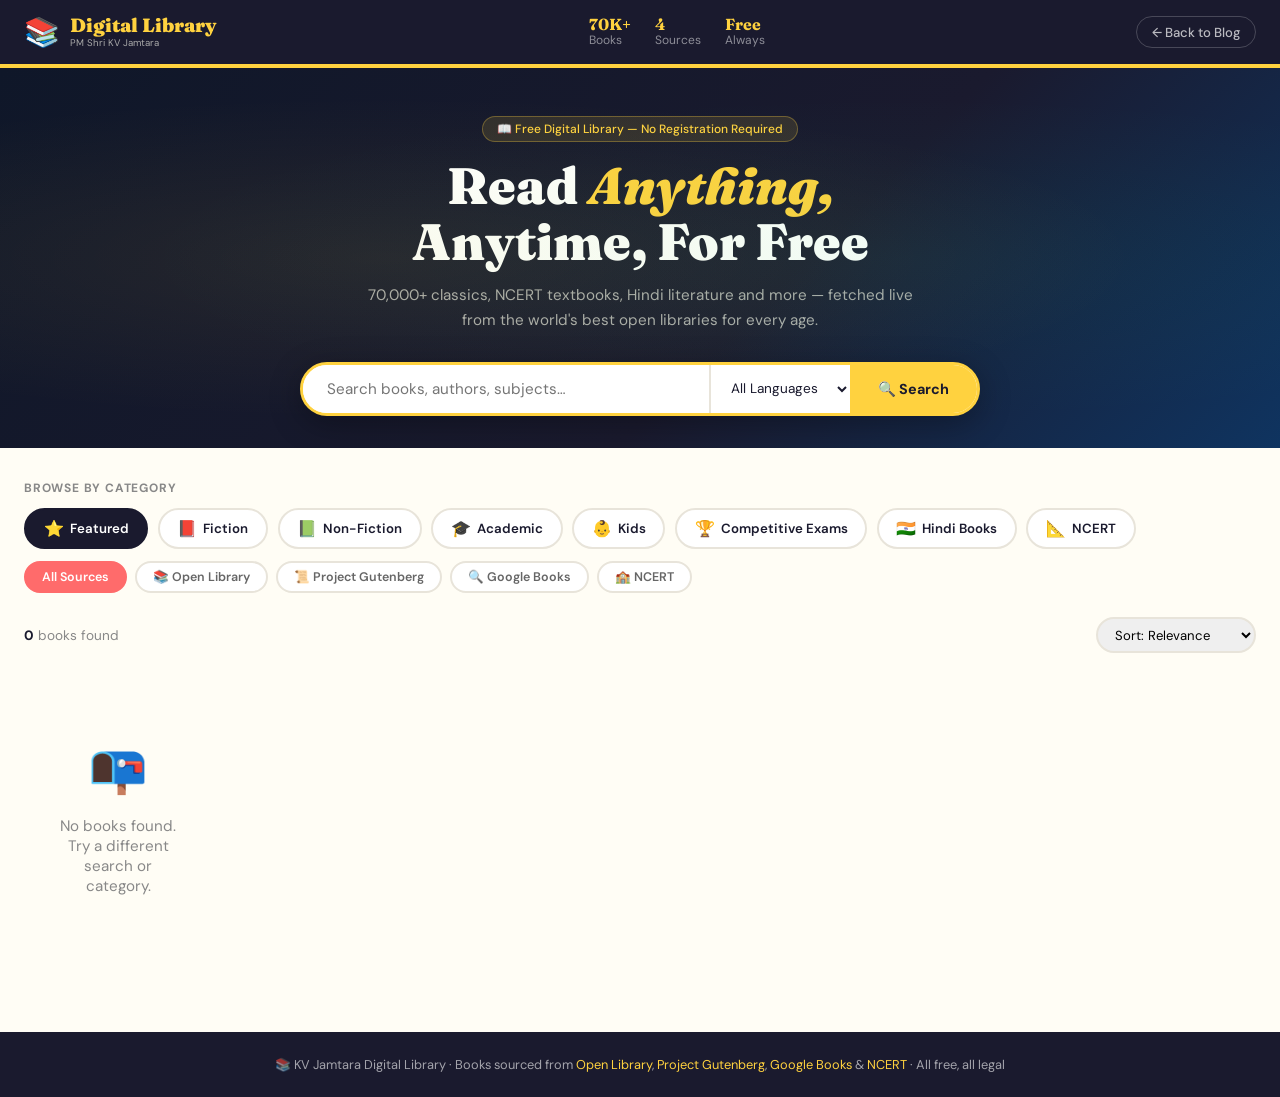
==== Library/index.html @ 5eed0345 "Library Catalog Library Catalog Addition" ====
<!DOCTYPE html>
<html lang="en">
<head>
<meta charset="UTF-8">
<meta name="viewport" content="width=device-width, initial-scale=1.0">
<title>Digital Library — PM Shri KV Jamtara</title>
<link href="https://fonts.googleapis.com/css2?family=Fraunces:ital,opsz,wght@0,9..144,700;0,9..144,900;1,9..144,400&family=DM+Sans:wght@400;500;600&display=swap" rel="stylesheet">
<style>
:root{
  --ink:#1A1A2E;--paper:#FFFDF5;--sun:#FFD23F;--coral:#FF6B6B;
  --mint:#06D6A0;--sky:#38BDF8;--lav:#C084FC;--rust:#E07A5F;
  --card-bg:#fff;--border:#E8E4DA;
}
*{margin:0;padding:0;box-sizing:border-box}
body{font-family:'DM Sans',sans-serif;background:var(--paper);color:var(--ink);min-height:100vh}
a{text-decoration:none;color:inherit}

/* ── HEADER ── */
header{background:var(--ink);border-bottom:4px solid var(--sun);position:sticky;top:0;z-index:100}
.hinner{max-width:1300px;margin:0 auto;padding:0 1.5rem;height:64px;display:flex;align-items:center;justify-content:space-between;gap:1rem}
.logo{display:flex;align-items:center;gap:10px}
.logo-text{font-family:'Fraunces',serif;font-size:1.2rem;font-weight:900;color:var(--sun);line-height:1.1}
.logo-sub{font-size:.6rem;color:#aaa;font-family:'DM Sans',sans-serif;font-weight:400}
.back-btn{display:flex;align-items:center;gap:6px;color:rgba(255,255,255,.7);font-size:.82rem;font-weight:500;padding:.4rem .9rem;border:1px solid rgba(255,255,255,.2);border-radius:100px;transition:.2s}
.back-btn:hover{color:var(--sun);border-color:var(--sun)}
.hstats{display:flex;gap:1.5rem;color:rgba(255,255,255,.5);font-size:.75rem}
.hstat strong{color:var(--sun);font-family:'Fraunces',serif;font-size:1rem;display:block;line-height:1}
@media(max-width:600px){.hstats{display:none}}

/* ── HERO ── */
.hero{background:linear-gradient(135deg,#0F1729 0%,#1A1A2E 60%,#0F3460 100%);padding:3rem 1.5rem 2rem;text-align:center;position:relative;overflow:hidden}
.hero::before{content:'';position:absolute;inset:0;background:radial-gradient(ellipse at 30% 50%,rgba(255,210,63,.08),transparent 60%),radial-gradient(ellipse at 70% 50%,rgba(6,214,160,.06),transparent 60%)}
.hero-badge{display:inline-flex;align-items:center;gap:6px;background:rgba(255,210,63,.12);border:1px solid rgba(255,210,63,.3);border-radius:100px;padding:4px 14px;font-size:.75rem;color:var(--sun);font-weight:500;margin-bottom:1rem}
.hero h1{font-family:'Fraunces',serif;font-size:clamp(2rem,5vw,3.2rem);font-weight:900;color:#fff;line-height:1.1;margin-bottom:.75rem}
.hero h1 em{color:var(--sun);font-style:italic}
.hero p{color:#aaa;font-size:.95rem;max-width:560px;margin:0 auto 1.75rem;line-height:1.7}

/* ── SEARCH BAR ── */
.search-wrap{max-width:680px;margin:0 auto;position:relative;z-index:2}
.search-box{display:flex;background:#fff;border:3px solid var(--sun);border-radius:100px;overflow:hidden;box-shadow:0 8px 32px rgba(0,0,0,.3)}
.search-box input{flex:1;padding:.85rem 1.5rem;font-size:.95rem;font-family:'DM Sans',sans-serif;border:none;outline:none;color:var(--ink)}
.search-box select{padding:.85rem 1rem;border:none;border-left:2px solid var(--border);outline:none;font-family:'DM Sans',sans-serif;font-size:.85rem;color:var(--ink);background:#fff;cursor:pointer}
.search-box button{padding:.85rem 1.75rem;background:var(--sun);border:none;font-weight:700;font-family:'DM Sans',sans-serif;font-size:.9rem;color:var(--ink);cursor:pointer;transition:.2s;white-space:nowrap}
.search-box button:hover{background:#e8be30}
@media(max-width:500px){
  .search-box select{display:none}
  .search-box button{padding:.85rem 1rem;font-size:.8rem}
}

/* ── CATEGORIES ── */
.cats{max-width:1300px;margin:0 auto;padding:2rem 1.5rem 0}
.cats-label{font-size:.75rem;font-weight:700;color:#888;text-transform:uppercase;letter-spacing:.8px;margin-bottom:.75rem}
.cats-list{display:flex;gap:.6rem;flex-wrap:wrap}
.cat{display:flex;align-items:center;gap:6px;padding:.5rem 1.1rem;border-radius:100px;font-size:.83rem;font-weight:600;cursor:pointer;border:2px solid transparent;transition:all .2s;background:#fff;border-color:var(--border)}
.cat:hover{border-color:var(--ink);transform:translateY(-1px)}
.cat.active{background:var(--ink);color:#fff;border-color:var(--ink)}
.cat-icon{font-size:1rem}

/* ── SOURCE TABS ── */
.source-tabs{max-width:1300px;margin:.75rem auto 0;padding:0 1.5rem;display:flex;gap:.5rem;flex-wrap:wrap}
.src-tab{padding:.4rem 1rem;border-radius:100px;font-size:.78rem;font-weight:600;cursor:pointer;border:2px solid var(--border);background:#fff;transition:.2s;color:#666}
.src-tab:hover{border-color:var(--ink);color:var(--ink)}
.src-tab.active{background:var(--coral);color:#fff;border-color:var(--coral)}

/* ── RESULTS AREA ── */
.results-area{max-width:1300px;margin:0 auto;padding:1.5rem}
.results-header{display:flex;align-items:center;justify-content:space-between;margin-bottom:1.25rem;flex-wrap:wrap;gap:.5rem}
.results-count{font-size:.85rem;color:#888}
.results-count strong{color:var(--ink)}
.sort-select{padding:.4rem .85rem;border:2px solid var(--border);border-radius:100px;font-size:.82rem;font-family:'DM Sans',sans-serif;outline:none;cursor:pointer}

/* ── BOOKS GRID ── */
.books-grid{display:grid;grid-template-columns:repeat(auto-fill,minmax(180px,1fr));gap:1.25rem}
@media(max-width:480px){.books-grid{grid-template-columns:repeat(2,1fr);gap:.75rem}}

/* ── BOOK CARD ── */
.book-card{background:var(--card-bg);border:2.5px solid var(--ink);border-radius:14px;overflow:hidden;box-shadow:4px 4px 0 var(--ink);transition:transform .2s,box-shadow .2s;cursor:pointer;display:flex;flex-direction:column}
.book-card:hover{transform:translate(-3px,-3px);box-shadow:7px 7px 0 var(--ink)}
.book-cover{position:relative;aspect-ratio:2/3;overflow:hidden;background:linear-gradient(135deg,#1A1A2E,#2d2d4e);display:flex;align-items:center;justify-content:center;flex-shrink:0}
.book-cover img{width:100%;height:100%;object-fit:cover;transition:transform .4s}
.book-card:hover .book-cover img{transform:scale(1.04)}
.cover-placeholder{text-align:center;padding:1rem;color:#fff}
.cover-placeholder .cover-title{font-family:'Fraunces',serif;font-size:.85rem;font-weight:700;line-height:1.3;margin-bottom:.5rem;color:#fff}
.cover-placeholder .cover-author{font-size:.7rem;color:#aaa}
.cover-placeholder .cover-icon{font-size:2.5rem;margin-bottom:.5rem;display:block}
.lang-badge{position:absolute;top:8px;right:8px;background:rgba(26,26,46,.85);color:#fff;font-size:.65rem;font-weight:700;padding:2px 7px;border-radius:100px;backdrop-filter:blur(4px)}
.src-badge{position:absolute;bottom:8px;left:8px;font-size:.62rem;font-weight:700;padding:2px 7px;border-radius:100px}
.src-gutenberg{background:#FFD23F;color:#1A1A2E}
.src-openlibrary{background:#06D6A0;color:#1A1A2E}
.src-google{background:#38BDF8;color:#1A1A2E}
.src-ncert{background:#FF6B6B;color:#fff}
.book-info{padding:.85rem .85rem .75rem;flex:1;display:flex;flex-direction:column}
.book-title{font-family:'Fraunces',serif;font-size:.88rem;font-weight:700;line-height:1.35;margin-bottom:.25rem;display:-webkit-box;-webkit-line-clamp:2;-webkit-box-orient:vertical;overflow:hidden}
.book-author{font-size:.72rem;color:#777;margin-bottom:.6rem;display:-webkit-box;-webkit-line-clamp:1;-webkit-box-orient:vertical;overflow:hidden}
.book-actions{display:flex;gap:.4rem;margin-top:auto}
.btn-read{flex:1;padding:.45rem .5rem;background:var(--ink);color:#fff;border:none;border-radius:8px;font-size:.72rem;font-weight:700;cursor:pointer;font-family:'DM Sans',sans-serif;transition:.2s;text-align:center}
.btn-read:hover{background:#2d2d4e}
.btn-dl{padding:.45rem .6rem;background:var(--mint);color:var(--ink);border:none;border-radius:8px;font-size:.72rem;font-weight:700;cursor:pointer;font-family:'DM Sans',sans-serif;transition:.2s;white-space:nowrap}
.btn-dl:hover{background:#04c090}
.btn-disabled{background:#eee;color:#aaa;cursor:not-allowed}

/* ── LOADING / STATES ── */
.loading-grid{display:grid;grid-template-columns:repeat(auto-fill,minmax(180px,1fr));gap:1.25rem}
.skeleton{background:#f0ece4;border-radius:14px;overflow:hidden;border:2.5px solid #e8e4da}
.skel-cover{aspect-ratio:2/3;background:linear-gradient(90deg,#f0ece4 25%,#e8e4da 50%,#f0ece4 75%);background-size:200% 100%;animation:shimmer 1.5s infinite}
.skel-info{padding:.85rem;display:flex;flex-direction:column;gap:.5rem}
.skel-line{height:.75rem;background:linear-gradient(90deg,#f0ece4 25%,#e8e4da 50%,#f0ece4 75%);background-size:200% 100%;animation:shimmer 1.5s infinite;border-radius:4px}
.skel-line.short{width:60%}
@keyframes shimmer{0%{background-position:200% 0}100%{background-position:-200% 0}}

.empty-state{text-align:center;padding:4rem 2rem;color:#888}
.empty-state .big{font-size:3rem;margin-bottom:1rem}
.empty-state p{font-size:.95rem}

/* ── LOAD MORE ── */
.load-more-wrap{text-align:center;margin:2rem 0}
.btn-load{padding:.75rem 2.5rem;background:#fff;border:2.5px solid var(--ink);border-radius:100px;font-size:.9rem;font-weight:700;font-family:'DM Sans',sans-serif;cursor:pointer;box-shadow:3px 3px 0 var(--ink);transition:.2s}
.btn-load:hover{transform:translate(-2px,-2px);box-shadow:5px 5px 0 var(--ink)}

/* ── NCERT SECTION ── */
.ncert-grid{display:grid;grid-template-columns:repeat(auto-fill,minmax(220px,1fr));gap:1rem;margin-top:1rem}
.ncert-class{background:#fff;border:2px solid var(--ink);border-radius:12px;padding:1rem;box-shadow:3px 3px 0 var(--ink)}
.ncert-class h4{font-family:'Fraunces',serif;font-size:.95rem;font-weight:700;margin-bottom:.75rem;color:var(--ink)}
.ncert-subject{display:flex;align-items:center;justify-content:space-between;padding:.35rem 0;border-bottom:1px solid var(--border);font-size:.8rem}
.ncert-subject:last-child{border-bottom:none}
.ncert-subject a{color:var(--coral);font-weight:600;font-size:.75rem}

/* ── MODAL ── */
.modal-overlay{position:fixed;inset:0;background:rgba(0,0,0,.7);z-index:1000;display:none;align-items:center;justify-content:center;padding:1rem;backdrop-filter:blur(4px)}
.modal-overlay.open{display:flex}
.modal{background:#fff;border-radius:20px;max-width:640px;width:100%;max-height:90vh;overflow-y:auto;border:3px solid var(--ink);box-shadow:8px 8px 0 var(--ink)}
.modal-top{display:flex;gap:1.5rem;padding:1.5rem;border-bottom:2px solid var(--border)}
.modal-cover{width:130px;flex-shrink:0;border-radius:10px;overflow:hidden;border:2px solid var(--border);aspect-ratio:2/3;background:#1A1A2E;display:flex;align-items:center;justify-content:center}
.modal-cover img{width:100%;height:100%;object-fit:cover}
.modal-meta{flex:1;display:flex;flex-direction:column;gap:.5rem}
.modal-title{font-family:'Fraunces',serif;font-size:1.3rem;font-weight:900;line-height:1.2}
.modal-author{color:#666;font-size:.88rem}
.modal-tags{display:flex;flex-wrap:wrap;gap:.4rem;margin-top:.25rem}
.modal-tag{background:var(--paper);border:1px solid var(--border);padding:2px 10px;border-radius:100px;font-size:.72rem;font-weight:600}
.modal-body{padding:1.25rem 1.5rem}
.modal-desc{font-size:.88rem;line-height:1.7;color:#555;margin-bottom:1.25rem}
.modal-actions{display:flex;gap:.75rem;flex-wrap:wrap}
.modal-btn{display:inline-flex;align-items:center;gap:6px;padding:.65rem 1.4rem;border-radius:100px;font-size:.875rem;font-weight:700;cursor:pointer;border:2px solid var(--ink);font-family:'DM Sans',sans-serif;transition:.2s}
.modal-btn:hover{transform:translateY(-2px)}
.modal-btn-primary{background:var(--ink);color:#fff}
.modal-btn-green{background:var(--mint);color:var(--ink)}
.modal-btn-close{background:#fff;color:var(--ink);margin-left:auto}
.modal-close-x{position:absolute;top:1rem;right:1rem;background:none;border:none;font-size:1.5rem;cursor:pointer;color:#888}

/* ── FOOTER ── */
footer{background:var(--ink);color:rgba(255,255,255,.6);text-align:center;padding:1.5rem;font-size:.8rem;margin-top:3rem}
footer a{color:var(--sun)}

/* ── TOAST ── */
.toast{position:fixed;bottom:2rem;left:50%;transform:translateX(-50%) translateY(100px);background:var(--ink);color:#fff;padding:.75rem 1.5rem;border-radius:100px;font-size:.85rem;font-weight:500;z-index:9999;transition:.3s;pointer-events:none;opacity:0;border:2px solid var(--sun)}
.toast.show{opacity:1;transform:translateX(-50%) translateY(0)}
</style>
</head>
<body>

<!-- HEADER -->
<header>
  <div class="hinner">
    <div class="logo">
      <span style="font-size:1.8rem">📚</span>
      <div>
        <div class="logo-text">Digital Library</div>
        <div class="logo-sub">PM Shri KV Jamtara</div>
      </div>
    </div>
    <div class="hstats">
      <div class="hstat"><strong id="statBooks">70K+</strong>Books</div>
      <div class="hstat"><strong>4</strong>Sources</div>
      <div class="hstat"><strong>Free</strong>Always</div>
    </div>
    <a href="../Blog/" class="back-btn">← Back to Blog</a>
  </div>
</header>

<!-- HERO -->
<div class="hero">
  <div class="hero-badge">📖 Free Digital Library — No Registration Required</div>
  <h1>Read <em>Anything,</em><br>Anytime, For Free</h1>
  <p>70,000+ classics, NCERT textbooks, Hindi literature and more — fetched live from the world's best open libraries for every age.</p>
  <div class="search-wrap">
    <div class="search-box">
      <input type="text" id="searchInput" placeholder="Search books, authors, subjects…" onkeydown="if(event.key==='Enter')doSearch()">
      <select id="langFilter">
        <option value="">All Languages</option>
        <option value="en">English</option>
        <option value="hi">Hindi</option>
      </select>
      <button onclick="doSearch()">🔍 Search</button>
    </div>
  </div>
</div>

<!-- CATEGORIES -->
<div class="cats">
  <div class="cats-label">Browse by Category</div>
  <div class="cats-list" id="catsList">
    <div class="cat active" data-cat="featured" onclick="selectCat(this,'featured')"><span class="cat-icon">⭐</span>Featured</div>
    <div class="cat" data-cat="fiction" onclick="selectCat(this,'fiction')"><span class="cat-icon">📕</span>Fiction</div>
    <div class="cat" data-cat="nonfiction" onclick="selectCat(this,'nonfiction')"><span class="cat-icon">📗</span>Non-Fiction</div>
    <div class="cat" data-cat="academic" onclick="selectCat(this,'academic')"><span class="cat-icon">🎓</span>Academic</div>
    <div class="cat" data-cat="kids" onclick="selectCat(this,'kids')"><span class="cat-icon">👶</span>Kids</div>
    <div class="cat" data-cat="competitive" onclick="selectCat(this,'competitive')"><span class="cat-icon">🏆</span>Competitive Exams</div>
    <div class="cat" data-cat="hindi" onclick="selectCat(this,'hindi')"><span class="cat-icon">🇮🇳</span>Hindi Books</div>
    <div class="cat" data-cat="ncert" onclick="selectCat(this,'ncert')"><span class="cat-icon">📐</span>NCERT</div>
  </div>
</div>

<!-- SOURCE TABS -->
<div class="source-tabs" id="sourceTabs">
  <div class="src-tab active" data-src="all" onclick="selectSrc(this,'all')">All Sources</div>
  <div class="src-tab" data-src="openlibrary" onclick="selectSrc(this,'openlibrary')">📚 Open Library</div>
  <div class="src-tab" data-src="gutenberg" onclick="selectSrc(this,'gutenberg')">📜 Project Gutenberg</div>
  <div class="src-tab" data-src="google" onclick="selectSrc(this,'google')">🔍 Google Books</div>
  <div class="src-tab" data-src="ncert" onclick="selectSrc(this,'ncert')">🏫 NCERT</div>
</div>

<!-- RESULTS -->
<div class="results-area">
  <div class="results-header">
    <div class="results-count" id="resultsCount"><strong>Loading...</strong></div>
    <select class="sort-select" id="sortSelect" onchange="doSort()">
      <option value="relevance">Sort: Relevance</option>
      <option value="title">Sort: Title A-Z</option>
      <option value="year">Sort: Newest First</option>
    </select>
  </div>
  <div id="booksGrid" class="books-grid"></div>
  <div class="load-more-wrap" id="loadMoreWrap" style="display:none">
    <button class="btn-load" onclick="loadMore()">Load More Books ↓</button>
  </div>
</div>

<!-- MODAL -->
<div class="modal-overlay" id="modalOverlay" onclick="if(event.target===this)closeModal()">
  <div class="modal" id="modal">
    <div class="modal-top">
      <div class="modal-cover"><img id="modalCover" src="" alt="cover" onerror="this.style.display='none'"></div>
      <div class="modal-meta">
        <div class="modal-title" id="modalTitle"></div>
        <div class="modal-author" id="modalAuthor"></div>
        <div class="modal-tags" id="modalTags"></div>
      </div>
    </div>
    <div class="modal-body">
      <div class="modal-desc" id="modalDesc"></div>
      <div class="modal-actions" id="modalActions"></div>
    </div>
  </div>
</div>

<div class="toast" id="toast"></div>

<footer>
  <p>📚 KV Jamtara Digital Library · Books sourced from <a href="https://openlibrary.org" target="_blank">Open Library</a>, <a href="https://gutenberg.org" target="_blank">Project Gutenberg</a>, <a href="https://books.google.com" target="_blank">Google Books</a> & <a href="https://ncert.nic.in" target="_blank">NCERT</a> · All free, all legal</p>
</footer>

<script>
// ══════════════════════════════════════════
// KV JAMTARA DIGITAL LIBRARY
// Sources: Open Library, Gutenberg, Google Books, NCERT
// ══════════════════════════════════════════

var currentCat = 'featured';
var currentSrc = 'all';
var currentBooks = [];
var displayedCount = 0;
var PAGE_SIZE = 24;
var isLoading = false;

// ── NCERT Hardcoded Data ──
var NCERT = {
  '6': [
    {sub:'Mathematics',url:'https://ncert.nic.in/textbook/pdf/femh1dd.zip',read:'https://ncert.nic.in/textbook.php?Femh1=0-14'},
    {sub:'Science',url:'https://ncert.nic.in/textbook/pdf/fesc1dd.zip',read:'https://ncert.nic.in/textbook.php?Fesc1=0-16'},
    {sub:'Social Science - History',url:'https://ncert.nic.in/textbook/pdf/fess2dd.zip',read:'https://ncert.nic.in/textbook.php?Fess2=0-10'},
    {sub:'English - Honeysuckle',url:'https://ncert.nic.in/textbook/pdf/feeh1dd.zip',read:'https://ncert.nic.in/textbook.php?Feeh1=0-10'},
    {sub:'Hindi - Vasant',url:'https://ncert.nic.in/textbook/pdf/fhhv1dd.zip',read:'https://ncert.nic.in/textbook.php?Fhhv1=0-12'},
  ],
  '7': [
    {sub:'Mathematics',url:'https://ncert.nic.in/textbook/pdf/gemh1dd.zip',read:'https://ncert.nic.in/textbook.php?Gemh1=0-15'},
    {sub:'Science',url:'https://ncert.nic.in/textbook/pdf/gesc1dd.zip',read:'https://ncert.nic.in/textbook.php?Gesc1=0-18'},
    {sub:'Social Science - History',url:'https://ncert.nic.in/textbook/pdf/gess2dd.zip',read:'https://ncert.nic.in/textbook.php?Gess2=0-10'},
    {sub:'English - Honeycomb',url:'https://ncert.nic.in/textbook/pdf/geeh1dd.zip',read:'https://ncert.nic.in/textbook.php?Geeh1=0-10'},
    {sub:'Hindi - Vasant',url:'https://ncert.nic.in/textbook/pdf/ghhv1dd.zip',read:'https://ncert.nic.in/textbook.php?Ghhv1=0-12'},
  ],
  '8': [
    {sub:'Mathematics',url:'https://ncert.nic.in/textbook/pdf/hemh1dd.zip',read:'https://ncert.nic.in/textbook.php?Hemh1=0-16'},
    {sub:'Science',url:'https://ncert.nic.in/textbook/pdf/hesc1dd.zip',read:'https://ncert.nic.in/textbook.php?Hesc1=0-18'},
    {sub:'Social Science - History',url:'https://ncert.nic.in/textbook/pdf/hess2dd.zip',read:'https://ncert.nic.in/textbook.php?Hess2=0-12'},
    {sub:'English - Honeydew',url:'https://ncert.nic.in/textbook/pdf/heeh1dd.zip',read:'https://ncert.nic.in/textbook.php?Heeh1=0-11'},
    {sub:'Hindi - Vasant',url:'https://ncert.nic.in/textbook/pdf/hhhv1dd.zip',read:'https://ncert.nic.in/textbook.php?Hhhv1=0-14'},
  ],
  '9': [
    {sub:'Mathematics',url:'https://ncert.nic.in/textbook/pdf/iemh1dd.zip',read:'https://ncert.nic.in/textbook.php?Iemh1=0-15'},
    {sub:'Science',url:'https://ncert.nic.in/textbook/pdf/iesc1dd.zip',read:'https://ncert.nic.in/textbook.php?Iesc1=0-15'},
    {sub:'Social Science - History',url:'https://ncert.nic.in/textbook/pdf/iess2dd.zip',read:'https://ncert.nic.in/textbook.php?Iess2=0-6'},
    {sub:'English - Beehive',url:'https://ncert.nic.in/textbook/pdf/ieeh1dd.zip',read:'https://ncert.nic.in/textbook.php?Ieeh1=0-11'},
    {sub:'Hindi - Kshitij',url:'https://ncert.nic.in/textbook/pdf/ihhk1dd.zip',read:'https://ncert.nic.in/textbook.php?Ihhk1=0-17'},
    {sub:'Economics',url:'https://ncert.nic.in/textbook/pdf/iess4dd.zip',read:'https://ncert.nic.in/textbook.php?Iess4=0-5'},
  ],
  '10': [
    {sub:'Mathematics',url:'https://ncert.nic.in/textbook/pdf/jemh1dd.zip',read:'https://ncert.nic.in/textbook.php?Jemh1=0-15'},
    {sub:'Science',url:'https://ncert.nic.in/textbook/pdf/jesc1dd.zip',read:'https://ncert.nic.in/textbook.php?Jesc1=0-16'},
    {sub:'Social Science - History',url:'https://ncert.nic.in/textbook/pdf/jess2dd.zip',read:'https://ncert.nic.in/textbook.php?Jess2=0-5'},
    {sub:'English - First Flight',url:'https://ncert.nic.in/textbook/pdf/jeeh1dd.zip',read:'https://ncert.nic.in/textbook.php?Jeeh1=0-11'},
    {sub:'Hindi - Kshitij',url:'https://ncert.nic.in/textbook/pdf/jhhk2dd.zip',read:'https://ncert.nic.in/textbook.php?Jhhk2=0-17'},
    {sub:'Economics',url:'https://ncert.nic.in/textbook/pdf/jess4dd.zip',read:'https://ncert.nic.in/textbook.php?Jess4=0-5'},
  ],
  '11': [
    {sub:'Mathematics',url:'https://ncert.nic.in/textbook/pdf/kemh1dd.zip',read:'https://ncert.nic.in/textbook.php?Kemh1=0-16'},
    {sub:'Physics Part 1',url:'https://ncert.nic.in/textbook/pdf/keph1dd.zip',read:'https://ncert.nic.in/textbook.php?Keph1=0-8'},
    {sub:'Chemistry Part 1',url:'https://ncert.nic.in/textbook/pdf/kech1dd.zip',read:'https://ncert.nic.in/textbook.php?Kech1=0-7'},
    {sub:'Biology',url:'https://ncert.nic.in/textbook/pdf/kebo1dd.zip',read:'https://ncert.nic.in/textbook.php?Kebo1=0-22'},
    {sub:'English - Hornbill',url:'https://ncert.nic.in/textbook/pdf/keeh1dd.zip',read:'https://ncert.nic.in/textbook.php?Keeh1=0-8'},
    {sub:'History - Themes',url:'https://ncert.nic.in/textbook/pdf/kehh1dd.zip',read:'https://ncert.nic.in/textbook.php?Kehh1=0-12'},
    {sub:'Economics',url:'https://ncert.nic.in/textbook/pdf/keec1dd.zip',read:'https://ncert.nic.in/textbook.php?Keec1=0-10'},
    {sub:'Political Science',url:'https://ncert.nic.in/textbook/pdf/keps1dd.zip',read:'https://ncert.nic.in/textbook.php?Keps1=0-10'},
  ],
  '12': [
    {sub:'Mathematics Part 1',url:'https://ncert.nic.in/textbook/pdf/lemh1dd.zip',read:'https://ncert.nic.in/textbook.php?Lemh1=0-6'},
    {sub:'Physics Part 1',url:'https://ncert.nic.in/textbook/pdf/leph1dd.zip',read:'https://ncert.nic.in/textbook.php?Leph1=0-8'},
    {sub:'Chemistry Part 1',url:'https://ncert.nic.in/textbook/pdf/lech1dd.zip',read:'https://ncert.nic.in/textbook.php?Lech1=0-8'},
    {sub:'Biology',url:'https://ncert.nic.in/textbook/pdf/lebo1dd.zip',read:'https://ncert.nic.in/textbook.php?Lebo1=0-16'},
    {sub:'English - Flamingo',url:'https://ncert.nic.in/textbook/pdf/leeh1dd.zip',read:'https://ncert.nic.in/textbook.php?Leeh1=0-8'},
    {sub:'History Part 1',url:'https://ncert.nic.in/textbook/pdf/lehh1dd.zip',read:'https://ncert.nic.in/textbook.php?Lehh1=0-4'},
    {sub:'Economics',url:'https://ncert.nic.in/textbook/pdf/leec1dd.zip',read:'https://ncert.nic.in/textbook.php?Leec1=0-9'},
    {sub:'Political Science',url:'https://ncert.nic.in/textbook/pdf/leps1dd.zip',read:'https://ncert.nic.in/textbook.php?Leps1=0-9'},
  ]
};

// ── Category search queries ──
var CAT_QUERIES = {
  featured:    {ol:'subject:fiction',      gb:'subject:children classic india', g_q:'popular free books'},
  fiction:     {ol:'subject:fiction',      gb:'subject:fiction novel'},
  nonfiction:  {ol:'subject:nonfiction',   gb:'subject:nonfiction biography history'},
  academic:    {ol:'subject:education',    gb:'subject:textbook education'},
  kids:        {ol:'subject:juvenile',     gb:'subject:children juvenile picture book'},
  competitive: {ol:'subject:examinations', gb:'subject:UPSC SSC competitive exam'},
  hindi:       {ol:'language:hin',         gb:'subject:hindi literature India'},
  ncert:       null
};

// ── Toast ──
function toast(m){var e=document.getElementById('toast');if(!e)return;e.textContent=m;e.classList.add('show');setTimeout(function(){e.classList.remove('show');},2500);}

// ── Category selection ──
function selectCat(el, cat) {
  document.querySelectorAll('.cat').forEach(function(c){c.classList.remove('active');});
  el.classList.add('active');
  currentCat = cat;
  currentBooks = [];
  displayedCount = 0;
  document.getElementById('loadMoreWrap').style.display = 'none';
  if(cat === 'ncert') { renderNCERT(); return; }
  loadBooks();
}

function selectSrc(el, src) {
  document.querySelectorAll('.src-tab').forEach(function(t){t.classList.remove('active');});
  el.classList.add('active');
  currentSrc = src;
  if(currentCat !== 'ncert') { currentBooks = []; displayedCount = 0; loadBooks(); }
}

// ── Search ──
function doSearch() {
  var q = document.getElementById('searchInput').value.trim();
  if(!q) return;
  currentCat = 'search';
  currentBooks = [];
  displayedCount = 0;
  document.querySelectorAll('.cat').forEach(function(c){c.classList.remove('active');});
  document.getElementById('loadMoreWrap').style.display = 'none';
  loadBooks(q);
}

function doSort() {
  var sort = document.getElementById('sortSelect').value;
  if(sort === 'title') currentBooks.sort(function(a,b){return (a.title||'').localeCompare(b.title||'');});
  else if(sort === 'year') currentBooks.sort(function(a,b){return (b.year||0)-(a.year||0);});
  renderGrid(currentBooks, false);
}

// ── Main load function ──
async function loadBooks(searchQuery) {
  if(isLoading) return;
  isLoading = true;
  showSkeletons();
  var q = searchQuery || '';
  var catQ = CAT_QUERIES[currentCat] || CAT_QUERIES.featured;
  var allBooks = [];

  try {
    // Determine which sources to query
    var doOL  = (currentSrc === 'all' || currentSrc === 'openlibrary');
    var doGB  = (currentSrc === 'all' || currentSrc === 'google');
    var doGut = (currentSrc === 'all' || currentSrc === 'gutenberg');

    var lang = document.getElementById('langFilter').value;

    var promises = [];
    if(doOL)  promises.push(fetchOpenLibrary(q || catQ.ol, lang));
    if(doGB)  promises.push(fetchGoogleBooks(q || catQ.gb, lang));
    if(doGut && (currentSrc === 'gutenberg' || (!q && (currentCat==='featured'||currentCat==='fiction')))) {
      promises.push(fetchGutenberg(q || 'popular'));
    }

    var results = await Promise.allSettled(promises);
    results.forEach(function(r){ if(r.status==='fulfilled' && r.value) allBooks = allBooks.concat(r.value); });

    // Deduplicate by title
    var seen = {};
    allBooks = allBooks.filter(function(b){
      var key = (b.title||'').toLowerCase().trim();
      if(seen[key]) return false;
      seen[key] = true;
      return true;
    });

    currentBooks = allBooks;
    displayedCount = 0;
    document.getElementById('resultsCount').innerHTML = '<strong>'+allBooks.length+'</strong> books found';
    renderGrid(allBooks, false);
  } catch(e) {
    console.error(e);
    showEmpty('Could not load books. Please try again.');
  }
  isLoading = false;
}

// ── Open Library ──
async function fetchOpenLibrary(query, lang) {
  var langParam = lang === 'hi' ? '&language=hin' : '';
  var url = 'https://openlibrary.org/search.json?q='+encodeURIComponent(query)+'&limit=20&fields=key,title,author_name,cover_i,subject,language,first_publish_year,ia'+langParam;
  var r = await fetch(url);
  var d = await r.json();
  return (d.docs||[]).map(function(b){
    var hasIA = b.ia && b.ia.length > 0;
    var iaId  = hasIA ? (typeof b.ia === 'string' ? b.ia : b.ia[0]) : null;
    return {
      id: 'ol_'+(b.key||''),
      title: b.title || 'Unknown Title',
      author: (b.author_name||[]).join(', ') || 'Unknown Author',
      cover: b.cover_i ? 'https://covers.openlibrary.org/b/id/'+b.cover_i+'-M.jpg' : null,
      lang: (b.language && b.language.indexOf('hin')!==-1) ? 'Hindi' : 'English',
      year: b.first_publish_year || null,
      source: 'openlibrary',
      readUrl: hasIA ? 'https://archive.org/details/'+iaId : 'https://openlibrary.org'+b.key,
      dlUrl: hasIA ? 'https://archive.org/download/'+iaId+'/'+iaId+'.pdf' : null,
      canRead: true,
      canDl: hasIA
    };
  });
}

// ── Google Books ──
async function fetchGoogleBooks(query, lang) {
  var langParam = lang === 'hi' ? '&langRestrict=hi' : '';
  var url = 'https://www.googleapis.com/books/v1/volumes?q='+encodeURIComponent(query)+'&maxResults=20&printType=books&filter=free-ebooks'+langParam;
  var r = await fetch(url);
  var d = await r.json();
  return ((d.items)||[]).map(function(item){
    var v = item.volumeInfo || {};
    var a = item.accessInfo || {};
    var cover = v.imageLinks ? (v.imageLinks.thumbnail||v.imageLinks.smallThumbnail) : null;
    if(cover) cover = cover.replace('http:','https:');
    return {
      id: 'gb_'+item.id,
      title: v.title || 'Unknown Title',
      author: (v.authors||[]).join(', ') || 'Unknown Author',
      cover: cover,
      lang: (v.language === 'hi') ? 'Hindi' : 'English',
      year: v.publishedDate ? parseInt(v.publishedDate) : null,
      desc: v.description ? v.description.substring(0,300)+'…' : '',
      source: 'google',
      readUrl: a.webReaderLink || v.previewLink || null,
      dlUrl: (a.epub && a.epub.downloadLink) ? a.epub.downloadLink : ((a.pdf && a.pdf.downloadLink) ? a.pdf.downloadLink : null),
      canRead: !!(a.webReaderLink || v.previewLink),
      canDl: !!(a.epub && a.epub.downloadLink) || !!(a.pdf && a.pdf.downloadLink)
    };
  });
}

// ── Gutenberg ──
async function fetchGutenberg(query) {
  var url = 'https://gutendex.com/books/?search='+encodeURIComponent(query)+'&mime_type=application/pdf';
  var r = await fetch(url);
  var d = await r.json();
  return (d.results||[]).slice(0,12).map(function(b){
    var formats = b.formats || {};
    var dlUrl = formats['application/pdf'] || formats['text/plain; charset=utf-8'] || formats['text/html'] || null;
    var readUrl = formats['text/html'] || formats['text/plain; charset=utf-8'] || dlUrl;
    var cover = formats['image/jpeg'] || null;
    return {
      id: 'gut_'+b.id,
      title: b.title || 'Unknown',
      author: b.authors.length ? b.authors.map(function(a){return a.name;}).join(', ') : 'Unknown',
      cover: cover,
      lang: (b.languages && b.languages.indexOf('hi')!==-1) ? 'Hindi' : 'English',
      year: b.copyright ? null : null,
      source: 'gutenberg',
      readUrl: readUrl,
      dlUrl: dlUrl,
      canRead: !!readUrl,
      canDl: !!dlUrl
    };
  });
}

// ── Render Grid ──
function renderGrid(books, append) {
  var grid = document.getElementById('booksGrid');
  if(!append) { grid.innerHTML = ''; displayedCount = 0; }
  if(!books.length && !append) { showEmpty('No books found. Try a different search or category.'); return; }

  var slice = books.slice(displayedCount, displayedCount + PAGE_SIZE);
  displayedCount += slice.length;

  slice.forEach(function(b){
    var card = document.createElement('div');
    card.className = 'book-card';
    card.onclick = function(){ openModal(b); };

    var srcClass = {openlibrary:'src-openlibrary',google:'src-google',gutenberg:'src-gutenberg',ncert:'src-ncert'}[b.source]||'src-openlibrary';
    var srcLabel = {openlibrary:'Open Library',google:'Google Books',gutenberg:'Gutenberg',ncert:'NCERT'}[b.source]||b.source;

    var coverHTML = b.cover
      ? '<img src="'+b.cover+'" alt="'+b.title+'" loading="lazy" onerror="this.parentNode.innerHTML=\'<div class=cover-placeholder><span class=cover-icon>📖</span><div class=cover-title>'+b.title.replace(/'/g,"")+'</div><div class=cover-author>'+(b.author||'').replace(/'/g,"")+'</div></div>\'">'
      : '<div class="cover-placeholder"><span class="cover-icon">📖</span><div class="cover-title">'+b.title+'</div><div class="cover-author">'+b.author+'</div></div>';

    card.innerHTML =
      '<div class="book-cover">'+coverHTML+
        '<span class="lang-badge">'+b.lang+'</span>'+
        '<span class="src-badge '+srcClass+'">'+srcLabel+'</span>'+
      '</div>'+
      '<div class="book-info">'+
        '<div class="book-title">'+b.title+'</div>'+
        '<div class="book-author">'+b.author+'</div>'+
        '<div class="book-actions">'+
          (b.canRead ? '<button class="btn-read" onclick="event.stopPropagation();window.open(\''+b.readUrl+'\',\'_blank\')">📖 Read</button>' : '<button class="btn-read btn-disabled" disabled>No Preview</button>')+
          (b.canDl   ? '<button class="btn-dl" onclick="event.stopPropagation();window.open(\''+b.dlUrl+'\',\'_blank\')">⬇</button>' : '')+
        '</div>'+
      '</div>';
    grid.appendChild(card);
  });

  var hasMore = displayedCount < books.length;
  document.getElementById('loadMoreWrap').style.display = hasMore ? 'block' : 'none';
}

function loadMore() { renderGrid(currentBooks, true); }

// ── NCERT Render ──
function renderNCERT() {
  var grid = document.getElementById('booksGrid');
  grid.className = 'ncert-grid';
  grid.innerHTML = '';
  document.getElementById('resultsCount').innerHTML = '<strong>NCERT Textbooks</strong> — Classes 6 to 12, all subjects';
  document.getElementById('loadMoreWrap').style.display = 'none';

  Object.keys(NCERT).forEach(function(cls){
    var div = document.createElement('div');
    div.className = 'ncert-class';
    var subjects = NCERT[cls].map(function(s){
      return '<div class="ncert-subject"><span>'+s.sub+'</span><div style="display:flex;gap:.5rem">'+
        '<a href="'+s.read+'" target="_blank">📖 Read</a>'+
        '<a href="'+s.url+'" target="_blank" style="color:var(--mint)">⬇ PDF</a>'+
      '</div></div>';
    }).join('');
    div.innerHTML = '<h4>Class '+cls+'</h4>'+subjects;
    grid.appendChild(div);
  });
}

// ── Skeletons ──
function showSkeletons() {
  var grid = document.getElementById('booksGrid');
  grid.className = 'books-grid';
  grid.innerHTML = '';
  document.getElementById('resultsCount').innerHTML = '<strong>Loading books…</strong>';
  for(var i=0;i<12;i++){
    var s=document.createElement('div');
    s.className='skeleton';
    s.innerHTML='<div class="skel-cover"></div><div class="skel-info"><div class="skel-line"></div><div class="skel-line short"></div></div>';
    grid.appendChild(s);
  }
}

function showEmpty(msg) {
  document.getElementById('booksGrid').innerHTML = '<div class="empty-state"><div class="big">📭</div><p>'+msg+'</p></div>';
  document.getElementById('resultsCount').innerHTML = '<strong>0</strong> books found';
}

// ── Modal ──
function openModal(b) {
  document.getElementById('modalTitle').textContent = b.title;
  document.getElementById('modalAuthor').textContent = 'by ' + b.author;
  document.getElementById('modalDesc').textContent = b.desc || 'No description available for this book.';
  var cover = document.getElementById('modalCover');
  cover.src = b.cover || '';
  cover.style.display = b.cover ? 'block' : 'none';

  var tags = document.getElementById('modalTags');
  var srcLabel = {openlibrary:'Open Library',google:'Google Books',gutenberg:'Project Gutenberg',ncert:'NCERT'}[b.source]||b.source;
  tags.innerHTML =
    '<span class="modal-tag">'+b.lang+'</span>'+
    (b.year ? '<span class="modal-tag">'+b.year+'</span>' : '')+
    '<span class="modal-tag">'+srcLabel+'</span>';

  var actions = document.getElementById('modalActions');
  actions.innerHTML =
    (b.canRead ? '<a href="'+b.readUrl+'" target="_blank" class="modal-btn modal-btn-primary">📖 Read Online</a>' : '')+
    (b.canDl   ? '<a href="'+b.dlUrl+'"  target="_blank" class="modal-btn modal-btn-green">⬇️ Download PDF</a>' : '')+
    '<button onclick="closeModal()" class="modal-btn modal-btn-close">✕ Close</button>';

  document.getElementById('modalOverlay').classList.add('open');
}
function closeModal() { document.getElementById('modalOverlay').classList.remove('open'); }
document.addEventListener('keydown', function(e){ if(e.key==='Escape') closeModal(); });

// ── Init ──
window.addEventListener('load', function(){
  loadBooks();
  // Reset grid class when leaving ncert
  document.querySelectorAll('.cat:not([data-cat="ncert"])').forEach(function(c){
    c.addEventListener('click',function(){
      document.getElementById('booksGrid').className='books-grid';
    });
  });
});
</script>
</body>
</html>
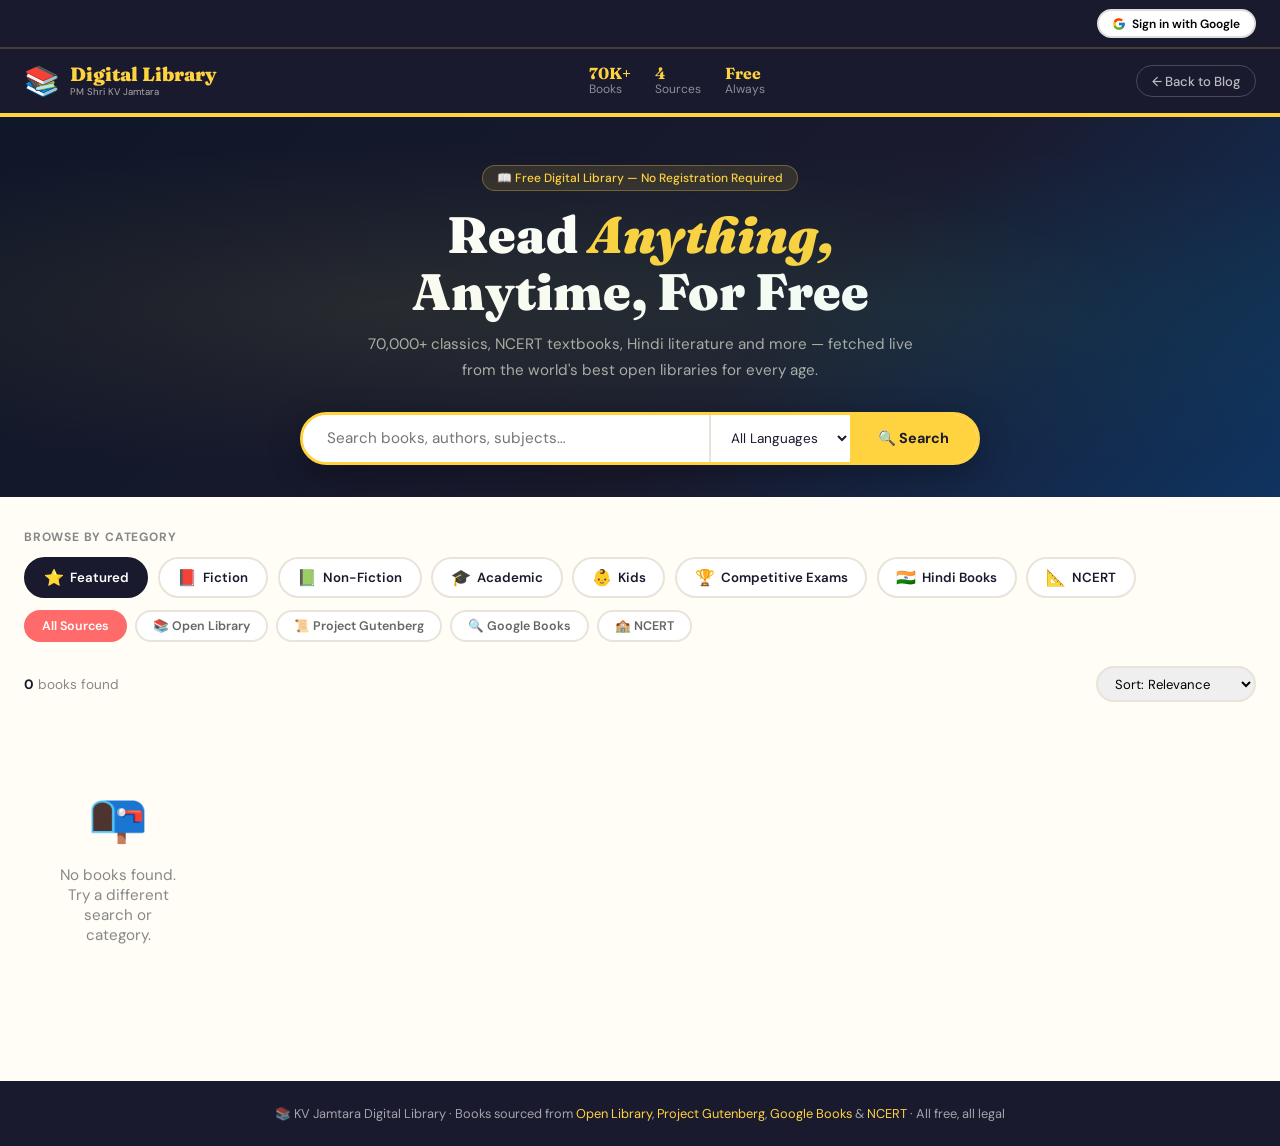
==== commit 7a279c59: "admin admin" ====
--- a/Library/index.html
+++ b/Library/index.html
@@ -5,6 +5,25 @@
 <meta name="viewport" content="width=device-width, initial-scale=1.0">
 <title>Digital Library — PM Shri KV Jamtara</title>
 <link href="https://fonts.googleapis.com/css2?family=Fraunces:ital,opsz,wght@0,9..144,700;0,9..144,900;1,9..144,400&family=DM+Sans:wght@400;500;600&display=swap" rel="stylesheet">
+<script src="https://www.gstatic.com/firebasejs/10.12.2/firebase-app-compat.js"></script>
+<script src="https://www.gstatic.com/firebasejs/10.12.2/firebase-auth-compat.js"></script>
+<script>
+var firebaseConfig={
+  apiKey:"AIzaSyDIU51p2XoLM3k9uOu1ljml0_AhC1skktM",
+  authDomain:"kvjmt-library-660c0.firebaseapp.com",
+  databaseURL:"https://kvjmt-library-660c0-default-rtdb.asia-southeast1.firebasedatabase.app",
+  projectId:"kvjmt-library-660c0",
+  storageBucket:"kvjmt-library-660c0.firebasestorage.app",
+  messagingSenderId:"911080591859",
+  appId:"1:911080591859:web:3ff91fd75f8c9443d24286"
+};
+firebase.initializeApp(firebaseConfig);
+var fbAuth=firebase.auth();
+var googleProvider=new firebase.auth.GoogleAuthProvider();
+var ADMIN_EMAILS=['kvjamtaralibrary@gmail.com','luvvivek2k7@gmail.com'];
+function isAdmin(u){return u&&ADMIN_EMAILS.indexOf(u.email)!==-1;}
+var currentUser=null;
+</script>
 <style>
 :root{
   --ink:#1A1A2E;--paper:#FFFDF5;--sun:#FFD23F;--coral:#FF6B6B;
@@ -155,8 +174,58 @@
 .toast{position:fixed;bottom:2rem;left:50%;transform:translateX(-50%) translateY(100px);background:var(--ink);color:#fff;padding:.75rem 1.5rem;border-radius:100px;font-size:.85rem;font-weight:500;z-index:9999;transition:.3s;pointer-events:none;opacity:0;border:2px solid var(--sun)}
 .toast.show{opacity:1;transform:translateX(-50%) translateY(0)}
 </style>
+<style>
+/* ── Library Admin Bar ── */
+.lib-admin-bar{background:linear-gradient(90deg,#1A1A2E,#16213E);border-bottom:3px solid var(--sun);padding:.65rem 1.5rem;display:none;align-items:center;justify-content:space-between;flex-wrap:wrap;gap:.6rem}
+.lib-admin-bar.visible{display:flex}
+.lib-admin-info{display:flex;align-items:center;gap:.65rem;flex-wrap:wrap}
+.lib-admin-pill{background:var(--sun);color:var(--ink);font-size:.72rem;font-weight:800;padding:3px 10px;border-radius:100px;letter-spacing:.3px}
+.lib-admin-user{color:rgba(255,255,255,.7);font-size:.78rem}
+.lib-admin-actions{display:flex;align-items:center;gap:.5rem;flex-wrap:wrap}
+.lib-adm-btn{display:inline-flex;align-items:center;gap:5px;padding:.4rem .95rem;border-radius:100px;font-size:.76rem;font-weight:700;cursor:pointer;border:2px solid;font-family:'DM Sans',sans-serif;transition:.15s}
+.lib-adm-btn:hover{transform:translateY(-1px)}
+.lib-adm-btn-home{background:var(--mint);color:var(--ink);border-color:var(--mint)}
+.lib-adm-btn-out{background:transparent;color:rgba(255,255,255,.6);border-color:rgba(255,255,255,.25)}
+.lib-adm-btn-out:hover{color:#fff;border-color:#fff}
+/* Google sign-in strip for non-admin */
+.lib-signin-strip{background:#1A1A2E;border-bottom:2px solid rgba(255,210,63,.2);padding:.55rem 1.5rem;display:flex;align-items:center;justify-content:flex-end;gap:.85rem}
+.lib-signin-strip .lib-user-chip{display:flex;align-items:center;gap:.5rem;color:rgba(255,255,255,.65);font-size:.78rem}
+.lib-signin-strip img{width:24px;height:24px;border-radius:50%;border:1.5px solid rgba(255,255,255,.3)}
+.lib-gBtn{display:inline-flex;align-items:center;gap:6px;background:#fff;border:2px solid #ddd;border-radius:100px;padding:.3rem .85rem;font-size:.75rem;font-weight:600;cursor:pointer;font-family:'DM Sans',sans-serif;transition:.15s}
+.lib-gBtn:hover{box-shadow:0 2px 8px rgba(0,0,0,.15)}
+.lib-signout-btn{background:transparent;border:none;color:rgba(255,255,255,.45);font-size:.72rem;cursor:pointer;font-family:'DM Sans',sans-serif;text-decoration:underline}
+.lib-signout-btn:hover{color:#fff}
+</style>
 </head>
 <body>
+
+<!-- ══ ADMIN BAR — visible only when signed in as admin ══ -->
+<div class="lib-admin-bar" id="libAdminBar">
+  <div class="lib-admin-info">
+    <span class="lib-admin-pill">🛡️ ADMIN</span>
+    <span class="lib-admin-user" id="libAdminUser"></span>
+    <span style="color:rgba(255,255,255,.35);font-size:.72rem">· Library admin signed in</span>
+  </div>
+  <div class="lib-admin-actions">
+    <a href="../" class="lib-adm-btn lib-adm-btn-home">🏠 Blog Home &amp; Admin Dashboard</a>
+    <button class="lib-adm-btn lib-adm-btn-out" onclick="libSignOut()">Sign out</button>
+  </div>
+</div>
+
+<!-- ══ SIGNIN STRIP — shown when NOT admin ══ -->
+<div class="lib-signin-strip" id="libSigninStrip">
+  <div id="libUserChip" style="display:none" class="lib-user-chip">
+    <img id="libUserPhoto" src="" alt="">
+    <span id="libUserName"></span>
+    <button class="lib-signout-btn" onclick="libSignOut()">Sign out</button>
+  </div>
+  <div id="libLoginBtn">
+    <button class="lib-gBtn" onclick="libSignIn()">
+      <svg width="14" height="14" viewBox="0 0 48 48"><path fill="#FFC107" d="M43.6 20H24v8h11.3C33.6 32.6 29.3 36 24 36c-6.6 0-12-5.4-12-12s5.4-12 12-12c3 0 5.7 1.1 7.8 2.9l5.7-5.7C34.1 6.5 29.3 4 24 4 12.9 4 4 12.9 4 24s8.9 20 20 20c11 0 19.7-8 19.7-20 0-1.3-.1-2.7-.1-4z"/><path fill="#FF3D00" d="M6.3 14.7l6.6 4.8C14.6 16 19 12 24 12c3 0 5.7 1.1 7.8 2.9l5.7-5.7C34.1 6.5 29.3 4 24 4 16.3 4 9.7 8.4 6.3 14.7z"/><path fill="#4CAF50" d="M24 44c5.2 0 9.9-1.9 13.5-5l-6.2-5.2C29.5 35.5 26.9 36 24 36c-5.3 0-9.7-3.4-11.3-8.1l-6.5 5C9.5 39.4 16.2 44 24 44z"/><path fill="#1976D2" d="M43.6 20H24v8h11.3c-.8 2.3-2.3 4.2-4.3 5.5l6.2 5.2C40.9 35.5 44 30.2 44 24c0-1.3-.1-2.7-.4-4z"/></svg>
+      Sign in with Google
+    </button>
+  </div>
+</div>
 
 <!-- HEADER -->
 <header>
@@ -173,7 +242,7 @@
       <div class="hstat"><strong>4</strong>Sources</div>
       <div class="hstat"><strong>Free</strong>Always</div>
     </div>
-    <a href="../Blog/" class="back-btn">← Back to Blog</a>
+    <a href="../" class="back-btn">← Back to Blog</a>
   </div>
 </header>
 
@@ -346,6 +415,11 @@
 };
 
 // ── Toast ──
+function coverFallback(img){
+  var t=img.getAttribute('data-title')||'';
+  var a=img.getAttribute('data-author')||'';
+  img.parentNode.innerHTML='<div class="cover-placeholder"><span class="cover-icon">📖</span><div class="cover-title">'+t+'</div><div class="cover-author">'+a+'</div></div>';
+}
 function toast(m){var e=document.getElementById('toast');if(!e)return;e.textContent=m;e.classList.add('show');setTimeout(function(){e.classList.remove('show');},2500);}
 
 // ── Category selection ──
@@ -529,8 +603,10 @@
     var srcClass = {openlibrary:'src-openlibrary',google:'src-google',gutenberg:'src-gutenberg',ncert:'src-ncert'}[b.source]||'src-openlibrary';
     var srcLabel = {openlibrary:'Open Library',google:'Google Books',gutenberg:'Gutenberg',ncert:'NCERT'}[b.source]||b.source;
 
+    var safeTitle = b.title.replace(/['"<>]/g,'');
+    var safeAuthor = (b.author||'').replace(/['"<>]/g,'');
     var coverHTML = b.cover
-      ? '<img src="'+b.cover+'" alt="'+b.title+'" loading="lazy" onerror="this.parentNode.innerHTML=\'<div class=cover-placeholder><span class=cover-icon>📖</span><div class=cover-title>'+b.title.replace(/'/g,"")+'</div><div class=cover-author>'+(b.author||'').replace(/'/g,"")+'</div></div>\'">'
+      ? '<img src="'+b.cover+'" alt="cover" loading="lazy" data-title="'+safeTitle+'" data-author="'+safeAuthor+'" onerror="coverFallback(this)">'
       : '<div class="cover-placeholder"><span class="cover-icon">📖</span><div class="cover-title">'+b.title+'</div><div class="cover-author">'+b.author+'</div></div>';
 
     card.innerHTML =
@@ -626,13 +702,54 @@
 // ── Init ──
 window.addEventListener('load', function(){
   loadBooks();
-  // Reset grid class when leaving ncert
   document.querySelectorAll('.cat:not([data-cat="ncert"])').forEach(function(c){
     c.addEventListener('click',function(){
       document.getElementById('booksGrid').className='books-grid';
     });
   });
 });
+
+// ══ Firebase Auth for Library page ══
+var _libSigningIn=false;
+function libSignIn(){
+  if(_libSigningIn)return;_libSigningIn=true;
+  fbAuth.signInWithPopup(googleProvider)
+    .then(function(){_libSigningIn=false;})
+    .catch(function(e){_libSigningIn=false;if(e.code!=='auth/popup-closed-by-user')alert('Sign-in failed: '+e.message);});
+}
+function libSignOut(){fbAuth.signOut();}
+
+fbAuth.onAuthStateChanged(function(user){
+  currentUser=user;
+  var adminBar=document.getElementById('libAdminBar');
+  var signinStrip=document.getElementById('libSigninStrip');
+  var adminUser=document.getElementById('libAdminUser');
+  var userChip=document.getElementById('libUserChip');
+  var loginBtn=document.getElementById('libLoginBtn');
+  var userPhoto=document.getElementById('libUserPhoto');
+  var userName=document.getElementById('libUserName');
+
+  if(user){
+    if(isAdmin(user)){
+      // Show full admin bar, hide signin strip
+      if(adminBar)adminBar.classList.add('visible');
+      if(signinStrip)signinStrip.style.display='none';
+      if(adminUser)adminUser.textContent=user.displayName||user.email;
+    } else {
+      // Regular user — show their name in the strip
+      if(adminBar)adminBar.classList.remove('visible');
+      if(signinStrip)signinStrip.style.display='flex';
+      if(userChip)userChip.style.display='flex';
+      if(loginBtn)loginBtn.style.display='none';
+      if(userPhoto)userPhoto.src=user.photoURL||'';
+      if(userName)userName.textContent=user.displayName||user.email;
+    }
+  } else {
+    if(adminBar)adminBar.classList.remove('visible');
+    if(signinStrip)signinStrip.style.display='flex';
+    if(userChip)userChip.style.display='none';
+    if(loginBtn)loginBtn.style.display='block';
+  }
+});
 </script>
-</body>
-</html>
+</body></html>
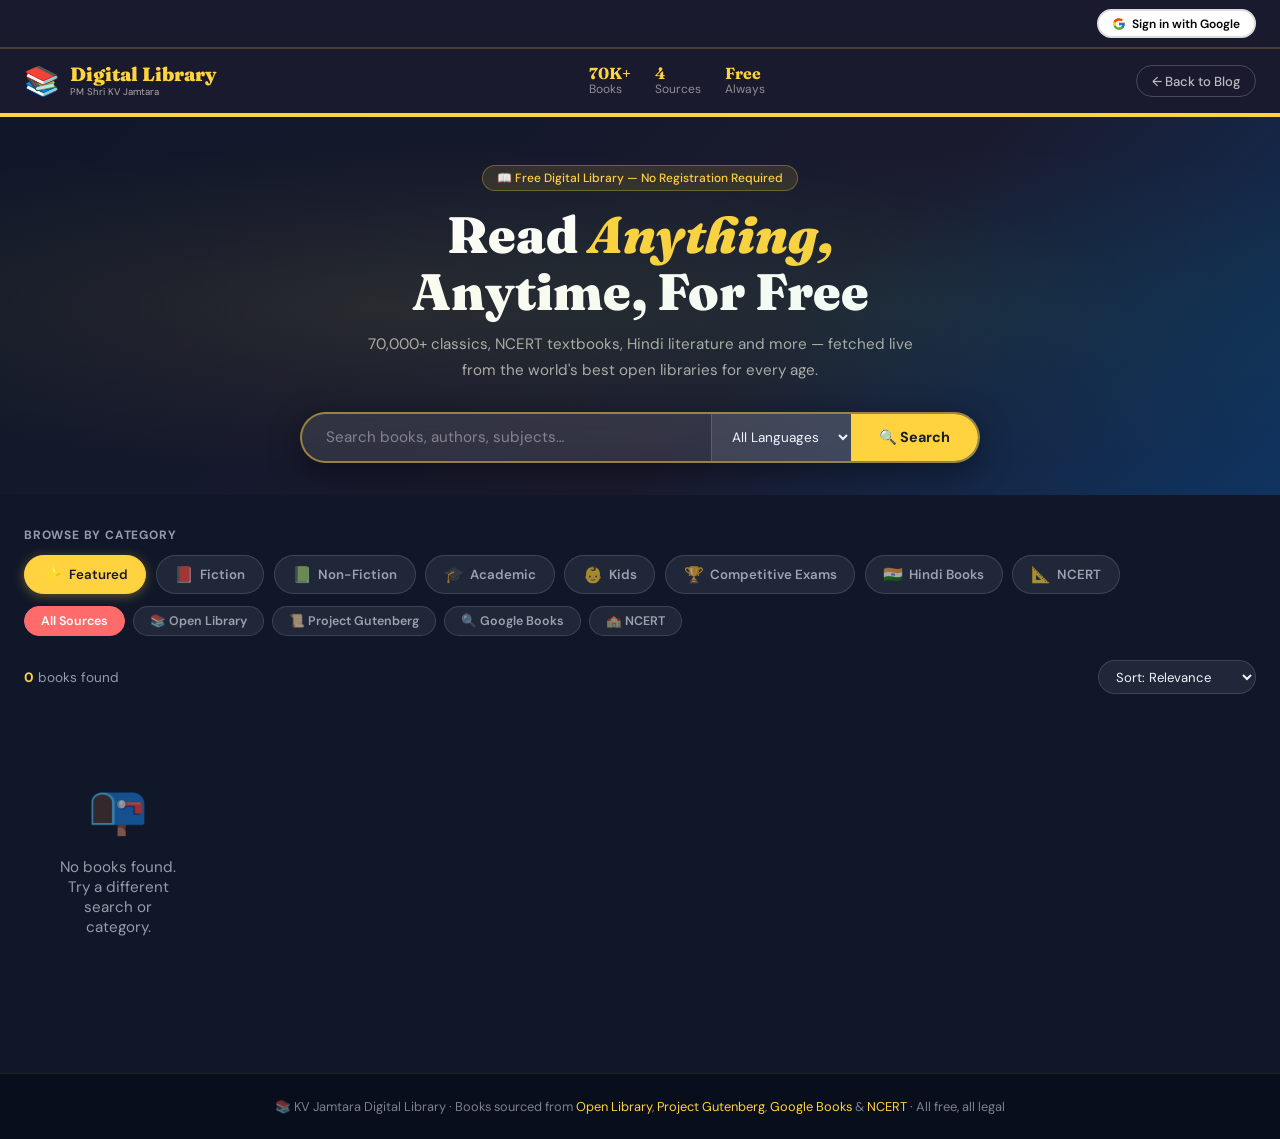
==== commit 5214f8cd: "lib" ====
--- a/Library/index.html
+++ b/Library/index.html
@@ -29,9 +29,13 @@
   --ink:#1A1A2E;--paper:#FFFDF5;--sun:#FFD23F;--coral:#FF6B6B;
   --mint:#06D6A0;--sky:#38BDF8;--lav:#C084FC;--rust:#E07A5F;
   --card-bg:#fff;--border:#E8E4DA;
+  /* Dark theme */
+  --d0:#080e1c;--d1:#0f1729;--d2:#1a1a2e;--d3:#16213e;--d4:#0f3460;
+  --glass:rgba(255,255,255,.07);--glass-b:rgba(255,255,255,.13);
+  --txt:#f0f4ff;--txt-m:rgba(240,244,255,.6);--txt-d:rgba(240,244,255,.38);
 }
 *{margin:0;padding:0;box-sizing:border-box}
-body{font-family:'DM Sans',sans-serif;background:var(--paper);color:var(--ink);min-height:100vh}
+body{font-family:'DM Sans',sans-serif;background:var(--d1);color:var(--txt);min-height:100vh}
 a{text-decoration:none;color:inherit}
 
 /* ── HEADER ── */
@@ -56,9 +60,11 @@
 
 /* ── SEARCH BAR ── */
 .search-wrap{max-width:680px;margin:0 auto;position:relative;z-index:2}
-.search-box{display:flex;background:#fff;border:3px solid var(--sun);border-radius:100px;overflow:hidden;box-shadow:0 8px 32px rgba(0,0,0,.3)}
-.search-box input{flex:1;padding:.85rem 1.5rem;font-size:.95rem;font-family:'DM Sans',sans-serif;border:none;outline:none;color:var(--ink)}
-.search-box select{padding:.85rem 1rem;border:none;border-left:2px solid var(--border);outline:none;font-family:'DM Sans',sans-serif;font-size:.85rem;color:var(--ink);background:#fff;cursor:pointer}
+.search-box{display:flex;background:rgba(255,255,255,.1);border:2px solid rgba(255,210,63,.5);border-radius:100px;overflow:hidden;box-shadow:0 8px 32px rgba(0,0,0,.4);backdrop-filter:blur(8px)}
+.search-box input{flex:1;padding:.85rem 1.5rem;font-size:.95rem;font-family:'DM Sans',sans-serif;border:none;outline:none;color:var(--txt);background:transparent}
+.search-box input::placeholder{color:rgba(255,255,255,.4)}
+.search-box select{padding:.85rem 1rem;border:none;border-left:1px solid rgba(255,255,255,.15);outline:none;font-family:'DM Sans',sans-serif;font-size:.85rem;color:var(--txt);background:rgba(255,255,255,.08);cursor:pointer}
+.search-box select option{background:var(--d2);color:var(--txt)}
 .search-box button{padding:.85rem 1.75rem;background:var(--sun);border:none;font-weight:700;font-family:'DM Sans',sans-serif;font-size:.9rem;color:var(--ink);cursor:pointer;transition:.2s;white-space:nowrap}
 .search-box button:hover{background:#e8be30}
 @media(max-width:500px){
@@ -68,39 +74,39 @@
 
 /* ── CATEGORIES ── */
 .cats{max-width:1300px;margin:0 auto;padding:2rem 1.5rem 0}
-.cats-label{font-size:.75rem;font-weight:700;color:#888;text-transform:uppercase;letter-spacing:.8px;margin-bottom:.75rem}
+.cats-label{font-size:.75rem;font-weight:700;color:var(--txt-m);text-transform:uppercase;letter-spacing:.8px;margin-bottom:.75rem}
 .cats-list{display:flex;gap:.6rem;flex-wrap:wrap}
-.cat{display:flex;align-items:center;gap:6px;padding:.5rem 1.1rem;border-radius:100px;font-size:.83rem;font-weight:600;cursor:pointer;border:2px solid transparent;transition:all .2s;background:#fff;border-color:var(--border)}
-.cat:hover{border-color:var(--ink);transform:translateY(-1px)}
-.cat.active{background:var(--ink);color:#fff;border-color:var(--ink)}
+.cat{display:flex;align-items:center;gap:6px;padding:.5rem 1.1rem;border-radius:100px;font-size:.83rem;font-weight:600;cursor:pointer;border:1.5px solid var(--glass-b);transition:all .2s;background:var(--glass);color:var(--txt-m)}
+.cat:hover{border-color:rgba(255,210,63,.5);color:var(--txt);transform:translateY(-1px)}
+.cat.active{background:var(--sun);color:var(--ink);border-color:var(--sun);box-shadow:0 2px 12px rgba(255,210,63,.35)}
 .cat-icon{font-size:1rem}
 
 /* ── SOURCE TABS ── */
 .source-tabs{max-width:1300px;margin:.75rem auto 0;padding:0 1.5rem;display:flex;gap:.5rem;flex-wrap:wrap}
-.src-tab{padding:.4rem 1rem;border-radius:100px;font-size:.78rem;font-weight:600;cursor:pointer;border:2px solid var(--border);background:#fff;transition:.2s;color:#666}
-.src-tab:hover{border-color:var(--ink);color:var(--ink)}
+.src-tab{padding:.4rem 1rem;border-radius:100px;font-size:.78rem;font-weight:600;cursor:pointer;border:1.5px solid var(--glass-b);background:var(--glass);transition:.2s;color:var(--txt-m)}
+.src-tab:hover{border-color:rgba(255,255,255,.3);color:var(--txt)}
 .src-tab.active{background:var(--coral);color:#fff;border-color:var(--coral)}
 
 /* ── RESULTS AREA ── */
 .results-area{max-width:1300px;margin:0 auto;padding:1.5rem}
 .results-header{display:flex;align-items:center;justify-content:space-between;margin-bottom:1.25rem;flex-wrap:wrap;gap:.5rem}
-.results-count{font-size:.85rem;color:#888}
-.results-count strong{color:var(--ink)}
-.sort-select{padding:.4rem .85rem;border:2px solid var(--border);border-radius:100px;font-size:.82rem;font-family:'DM Sans',sans-serif;outline:none;cursor:pointer}
+.results-count{font-size:.85rem;color:var(--txt-m)}
+.results-count strong{color:var(--sun)}
+.sort-select{padding:.4rem .85rem;border:1.5px solid var(--glass-b);border-radius:100px;font-size:.82rem;font-family:'DM Sans',sans-serif;outline:none;cursor:pointer;background:var(--glass);color:var(--txt);}
 
 /* ── BOOKS GRID ── */
 .books-grid{display:grid;grid-template-columns:repeat(auto-fill,minmax(180px,1fr));gap:1.25rem}
 @media(max-width:480px){.books-grid{grid-template-columns:repeat(2,1fr);gap:.75rem}}
 
 /* ── BOOK CARD ── */
-.book-card{background:var(--card-bg);border:2.5px solid var(--ink);border-radius:14px;overflow:hidden;box-shadow:4px 4px 0 var(--ink);transition:transform .2s,box-shadow .2s;cursor:pointer;display:flex;flex-direction:column}
-.book-card:hover{transform:translate(-3px,-3px);box-shadow:7px 7px 0 var(--ink)}
+.book-card{background:var(--glass);border:1px solid var(--glass-b);border-radius:14px;overflow:hidden;box-shadow:0 4px 20px rgba(0,0,0,.35);transition:transform .2s,box-shadow .2s,background .2s;cursor:pointer;display:flex;flex-direction:column}
+.book-card:hover{transform:translateY(-5px);box-shadow:0 12px 40px rgba(0,0,0,.55);background:rgba(255,255,255,.11)}
 .book-cover{position:relative;aspect-ratio:2/3;overflow:hidden;background:linear-gradient(135deg,#1A1A2E,#2d2d4e);display:flex;align-items:center;justify-content:center;flex-shrink:0}
 .book-cover img{width:100%;height:100%;object-fit:cover;transition:transform .4s}
 .book-card:hover .book-cover img{transform:scale(1.04)}
 .cover-placeholder{text-align:center;padding:1rem;color:#fff}
 .cover-placeholder .cover-title{font-family:'Fraunces',serif;font-size:.85rem;font-weight:700;line-height:1.3;margin-bottom:.5rem;color:#fff}
-.cover-placeholder .cover-author{font-size:.7rem;color:#aaa}
+.cover-placeholder .cover-author{font-size:.7rem;color:var(--txt-m)}
 .cover-placeholder .cover-icon{font-size:2.5rem;margin-bottom:.5rem;display:block}
 .lang-badge{position:absolute;top:8px;right:8px;background:rgba(26,26,46,.85);color:#fff;font-size:.65rem;font-weight:700;padding:2px 7px;border-radius:100px;backdrop-filter:blur(4px)}
 .src-badge{position:absolute;bottom:8px;left:8px;font-size:.62rem;font-weight:700;padding:2px 7px;border-radius:100px}
@@ -109,69 +115,68 @@
 .src-google{background:#38BDF8;color:#1A1A2E}
 .src-ncert{background:#FF6B6B;color:#fff}
 .book-info{padding:.85rem .85rem .75rem;flex:1;display:flex;flex-direction:column}
-.book-title{font-family:'Fraunces',serif;font-size:.88rem;font-weight:700;line-height:1.35;margin-bottom:.25rem;display:-webkit-box;-webkit-line-clamp:2;-webkit-box-orient:vertical;overflow:hidden}
-.book-author{font-size:.72rem;color:#777;margin-bottom:.6rem;display:-webkit-box;-webkit-line-clamp:1;-webkit-box-orient:vertical;overflow:hidden}
+.book-title{font-family:'Fraunces',serif;font-size:.88rem;font-weight:700;line-height:1.35;margin-bottom:.25rem;display:-webkit-box;-webkit-line-clamp:2;-webkit-box-orient:vertical;overflow:hidden;color:var(--txt)}
+.book-author{font-size:.72rem;color:var(--txt-m);margin-bottom:.6rem;display:-webkit-box;-webkit-line-clamp:1;-webkit-box-orient:vertical;overflow:hidden}
 .book-actions{display:flex;gap:.4rem;margin-top:auto}
-.btn-read{flex:1;padding:.45rem .5rem;background:var(--ink);color:#fff;border:none;border-radius:8px;font-size:.72rem;font-weight:700;cursor:pointer;font-family:'DM Sans',sans-serif;transition:.2s;text-align:center}
-.btn-read:hover{background:#2d2d4e}
-.btn-dl{padding:.45rem .6rem;background:var(--mint);color:var(--ink);border:none;border-radius:8px;font-size:.72rem;font-weight:700;cursor:pointer;font-family:'DM Sans',sans-serif;transition:.2s;white-space:nowrap}
-.btn-dl:hover{background:#04c090}
-.btn-disabled{background:#eee;color:#aaa;cursor:not-allowed}
+.btn-read{flex:1;padding:.45rem .5rem;background:linear-gradient(135deg,var(--d4),#1a3a6e);color:#fff;border:1px solid rgba(255,255,255,.15);border-radius:8px;font-size:.72rem;font-weight:700;cursor:pointer;font-family:'DM Sans',sans-serif;transition:.2s;text-align:center}
+.btn-read:hover{background:linear-gradient(135deg,var(--coral),#e05555)}
+.btn-dl{padding:.45rem .6rem;background:linear-gradient(135deg,var(--mint),#04c090);color:var(--ink);border:none;border-radius:8px;font-size:.72rem;font-weight:700;cursor:pointer;font-family:'DM Sans',sans-serif;transition:.2s;white-space:nowrap}
+.btn-dl:hover{background:var(--mint);filter:brightness(1.1)}
+.btn-disabled{background:rgba(255,255,255,.05);color:var(--txt-d);cursor:not-allowed;border:1px solid rgba(255,255,255,.08)}
 
 /* ── LOADING / STATES ── */
 .loading-grid{display:grid;grid-template-columns:repeat(auto-fill,minmax(180px,1fr));gap:1.25rem}
-.skeleton{background:#f0ece4;border-radius:14px;overflow:hidden;border:2.5px solid #e8e4da}
-.skel-cover{aspect-ratio:2/3;background:linear-gradient(90deg,#f0ece4 25%,#e8e4da 50%,#f0ece4 75%);background-size:200% 100%;animation:shimmer 1.5s infinite}
+.skeleton{background:var(--glass);border-radius:14px;overflow:hidden;border:1px solid var(--glass-b)}
+.skel-cover{aspect-ratio:2/3;background:linear-gradient(90deg,rgba(255,255,255,.05) 25%,rgba(255,255,255,.1) 50%,rgba(255,255,255,.05) 75%);background-size:200% 100%;animation:shimmer 1.5s infinite}
 .skel-info{padding:.85rem;display:flex;flex-direction:column;gap:.5rem}
-.skel-line{height:.75rem;background:linear-gradient(90deg,#f0ece4 25%,#e8e4da 50%,#f0ece4 75%);background-size:200% 100%;animation:shimmer 1.5s infinite;border-radius:4px}
+.skel-line{height:.75rem;background:linear-gradient(90deg,rgba(255,255,255,.05) 25%,rgba(255,255,255,.1) 50%,rgba(255,255,255,.05) 75%);background-size:200% 100%;animation:shimmer 1.5s infinite;border-radius:4px}
 .skel-line.short{width:60%}
 @keyframes shimmer{0%{background-position:200% 0}100%{background-position:-200% 0}}
-
-.empty-state{text-align:center;padding:4rem 2rem;color:#888}
+.empty-state{text-align:center;padding:4rem 2rem;color:var(--txt-m)}
 .empty-state .big{font-size:3rem;margin-bottom:1rem}
 .empty-state p{font-size:.95rem}
 
 /* ── LOAD MORE ── */
 .load-more-wrap{text-align:center;margin:2rem 0}
-.btn-load{padding:.75rem 2.5rem;background:#fff;border:2.5px solid var(--ink);border-radius:100px;font-size:.9rem;font-weight:700;font-family:'DM Sans',sans-serif;cursor:pointer;box-shadow:3px 3px 0 var(--ink);transition:.2s}
-.btn-load:hover{transform:translate(-2px,-2px);box-shadow:5px 5px 0 var(--ink)}
+.btn-load{padding:.75rem 2.5rem;background:var(--glass);border:1.5px solid var(--glass-b);border-radius:100px;font-size:.9rem;font-weight:700;font-family:'DM Sans',sans-serif;cursor:pointer;color:var(--txt);transition:.2s}
+.btn-load:hover{background:var(--sun);color:var(--ink);border-color:var(--sun);transform:translateY(-2px)}
 
 /* ── NCERT SECTION ── */
 .ncert-grid{display:grid;grid-template-columns:repeat(auto-fill,minmax(220px,1fr));gap:1rem;margin-top:1rem}
-.ncert-class{background:#fff;border:2px solid var(--ink);border-radius:12px;padding:1rem;box-shadow:3px 3px 0 var(--ink)}
-.ncert-class h4{font-family:'Fraunces',serif;font-size:.95rem;font-weight:700;margin-bottom:.75rem;color:var(--ink)}
-.ncert-subject{display:flex;align-items:center;justify-content:space-between;padding:.35rem 0;border-bottom:1px solid var(--border);font-size:.8rem}
+.ncert-class{background:var(--glass);border:1px solid var(--glass-b);border-radius:12px;padding:1rem;}
+.ncert-class h4{font-family:'Fraunces',serif;font-size:.95rem;font-weight:700;margin-bottom:.75rem;color:var(--sun)}
+.ncert-subject{display:flex;align-items:center;justify-content:space-between;padding:.35rem 0;border-bottom:1px solid rgba(255,255,255,.07);font-size:.8rem;color:var(--txt-m)}
 .ncert-subject:last-child{border-bottom:none}
-.ncert-subject a{color:var(--coral);font-weight:600;font-size:.75rem}
+.ncert-subject a{color:var(--mint);font-weight:600;font-size:.75rem}
 
 /* ── MODAL ── */
-.modal-overlay{position:fixed;inset:0;background:rgba(0,0,0,.7);z-index:1000;display:none;align-items:center;justify-content:center;padding:1rem;backdrop-filter:blur(4px)}
+.modal-overlay{position:fixed;inset:0;background:rgba(0,0,0,.8);z-index:1000;display:none;align-items:center;justify-content:center;padding:1rem;backdrop-filter:blur(6px)}
 .modal-overlay.open{display:flex}
-.modal{background:#fff;border-radius:20px;max-width:640px;width:100%;max-height:90vh;overflow-y:auto;border:3px solid var(--ink);box-shadow:8px 8px 0 var(--ink)}
-.modal-top{display:flex;gap:1.5rem;padding:1.5rem;border-bottom:2px solid var(--border)}
-.modal-cover{width:130px;flex-shrink:0;border-radius:10px;overflow:hidden;border:2px solid var(--border);aspect-ratio:2/3;background:#1A1A2E;display:flex;align-items:center;justify-content:center}
+.modal{background:var(--d2);border-radius:20px;max-width:640px;width:100%;max-height:90vh;overflow-y:auto;border:1px solid var(--glass-b);box-shadow:0 20px 60px rgba(0,0,0,.7)}
+.modal-top{display:flex;gap:1.5rem;padding:1.5rem;border-bottom:1px solid rgba(255,255,255,.08)}
+.modal-cover{width:130px;flex-shrink:0;border-radius:10px;overflow:hidden;border:1px solid rgba(255,255,255,.15);aspect-ratio:2/3;background:#1A1A2E;display:flex;align-items:center;justify-content:center}
 .modal-cover img{width:100%;height:100%;object-fit:cover}
 .modal-meta{flex:1;display:flex;flex-direction:column;gap:.5rem}
-.modal-title{font-family:'Fraunces',serif;font-size:1.3rem;font-weight:900;line-height:1.2}
-.modal-author{color:#666;font-size:.88rem}
+.modal-title{font-family:'Fraunces',serif;font-size:1.3rem;font-weight:900;line-height:1.2;color:var(--txt)}
+.modal-author{color:var(--txt-m);font-size:.88rem}
 .modal-tags{display:flex;flex-wrap:wrap;gap:.4rem;margin-top:.25rem}
-.modal-tag{background:var(--paper);border:1px solid var(--border);padding:2px 10px;border-radius:100px;font-size:.72rem;font-weight:600}
+.modal-tag{background:rgba(255,255,255,.08);border:1px solid rgba(255,255,255,.15);padding:2px 10px;border-radius:100px;font-size:.72rem;font-weight:600;color:var(--txt-m)}
 .modal-body{padding:1.25rem 1.5rem}
-.modal-desc{font-size:.88rem;line-height:1.7;color:#555;margin-bottom:1.25rem}
+.modal-desc{font-size:.88rem;line-height:1.7;color:var(--txt-m);margin-bottom:1.25rem}
 .modal-actions{display:flex;gap:.75rem;flex-wrap:wrap}
-.modal-btn{display:inline-flex;align-items:center;gap:6px;padding:.65rem 1.4rem;border-radius:100px;font-size:.875rem;font-weight:700;cursor:pointer;border:2px solid var(--ink);font-family:'DM Sans',sans-serif;transition:.2s}
+.modal-btn{display:inline-flex;align-items:center;gap:6px;padding:.65rem 1.4rem;border-radius:100px;font-size:.875rem;font-weight:700;cursor:pointer;border:2px solid transparent;font-family:'DM Sans',sans-serif;transition:.2s}
 .modal-btn:hover{transform:translateY(-2px)}
-.modal-btn-primary{background:var(--ink);color:#fff}
-.modal-btn-green{background:var(--mint);color:var(--ink)}
-.modal-btn-close{background:#fff;color:var(--ink);margin-left:auto}
-.modal-close-x{position:absolute;top:1rem;right:1rem;background:none;border:none;font-size:1.5rem;cursor:pointer;color:#888}
+.modal-btn-primary{background:linear-gradient(135deg,var(--d4),#1a3a6e);color:#fff;border-color:rgba(255,255,255,.15)}
+.modal-btn-green{background:linear-gradient(135deg,var(--mint),#04c090);color:var(--ink)}
+.modal-btn-close{background:rgba(255,255,255,.08);color:var(--txt);border-color:rgba(255,255,255,.15);margin-left:auto}
+.modal-close-x{position:absolute;top:1rem;right:1rem;background:none;border:none;font-size:1.5rem;cursor:pointer;color:var(--txt-m)}
 
 /* ── FOOTER ── */
-footer{background:var(--ink);color:rgba(255,255,255,.6);text-align:center;padding:1.5rem;font-size:.8rem;margin-top:3rem}
+footer{background:var(--d0);color:rgba(240,244,255,.5);text-align:center;padding:1.5rem;font-size:.8rem;margin-top:3rem;border-top:1px solid rgba(255,210,63,.1)}
 footer a{color:var(--sun)}
 
 /* ── TOAST ── */
-.toast{position:fixed;bottom:2rem;left:50%;transform:translateX(-50%) translateY(100px);background:var(--ink);color:#fff;padding:.75rem 1.5rem;border-radius:100px;font-size:.85rem;font-weight:500;z-index:9999;transition:.3s;pointer-events:none;opacity:0;border:2px solid var(--sun)}
+.toast{position:fixed;bottom:2rem;left:50%;transform:translateX(-50%) translateY(100px);background:var(--d2);color:#fff;padding:.75rem 1.5rem;border-radius:100px;font-size:.85rem;font-weight:500;z-index:9999;transition:.3s;pointer-events:none;opacity:0;border:2px solid var(--sun);box-shadow:0 4px 20px rgba(0,0,0,.4)}
 .toast.show{opacity:1;transform:translateX(-50%) translateY(0)}
 </style>
 <style>
